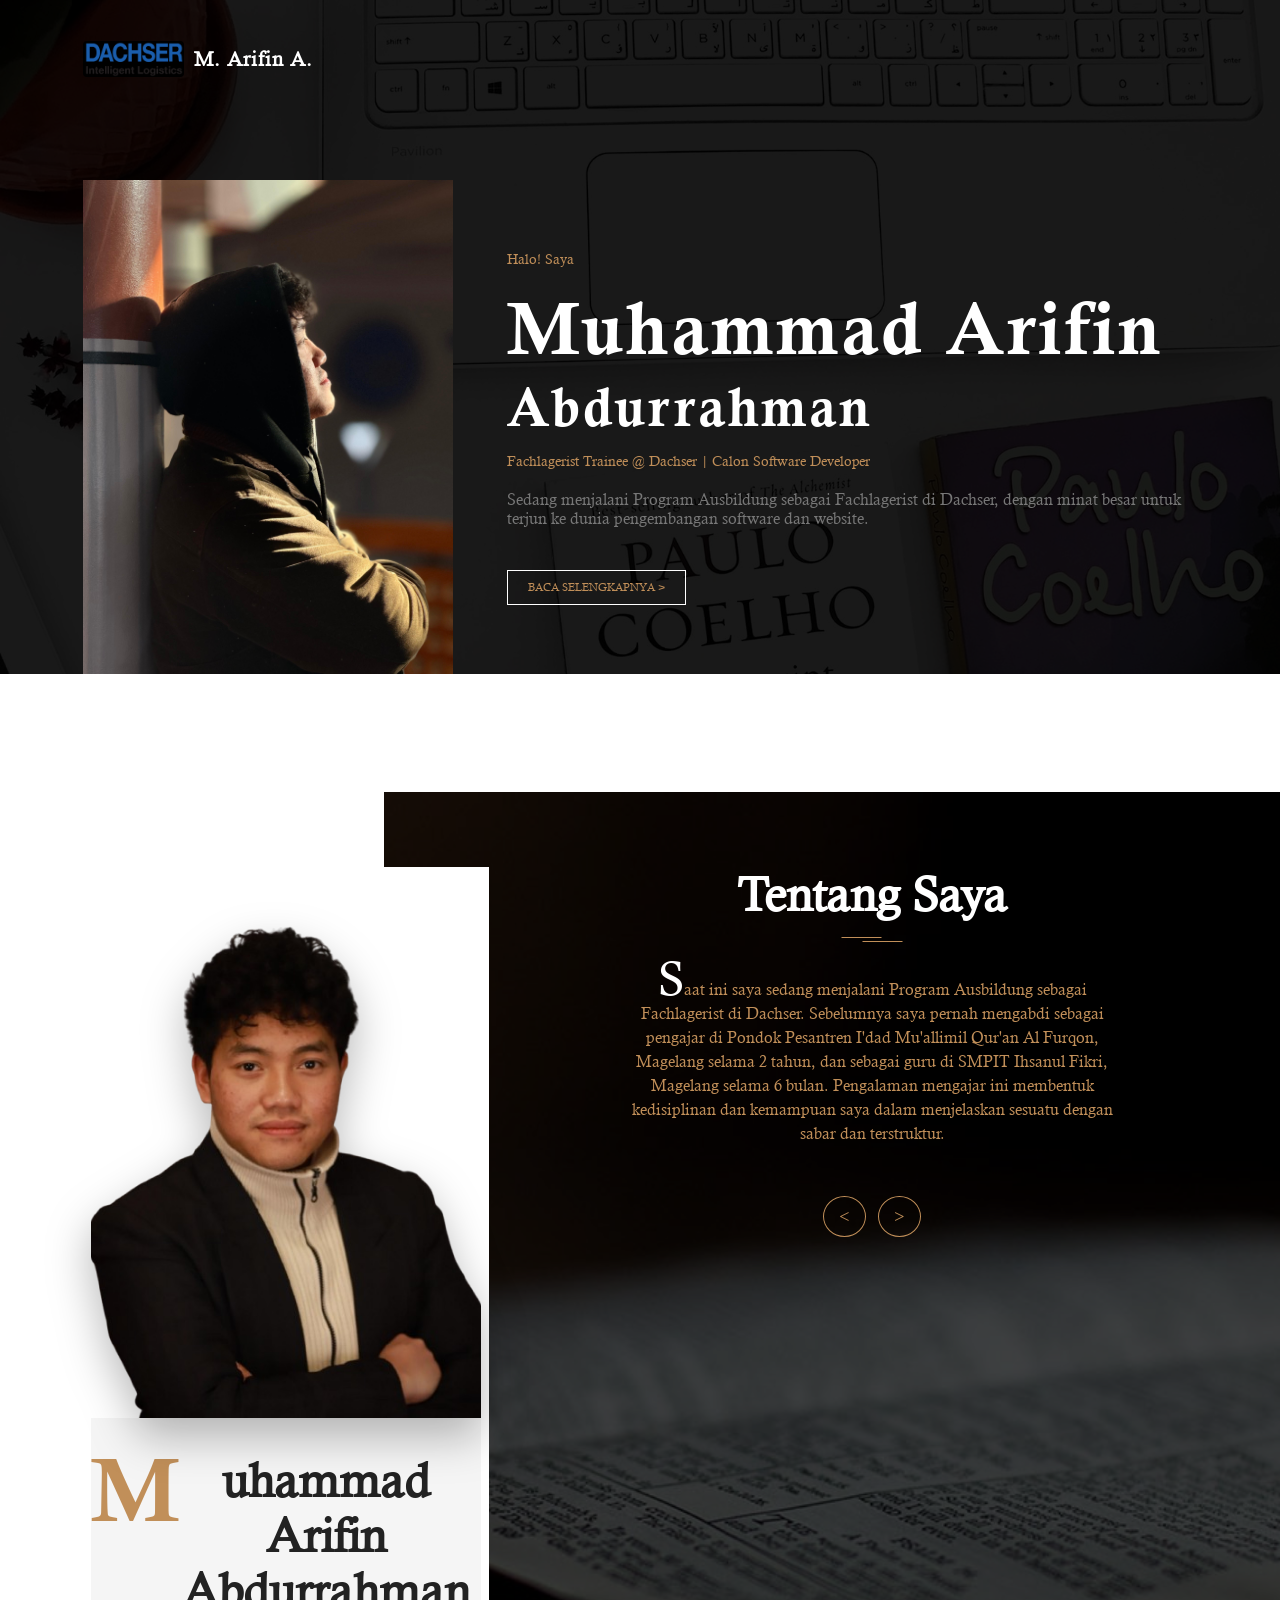
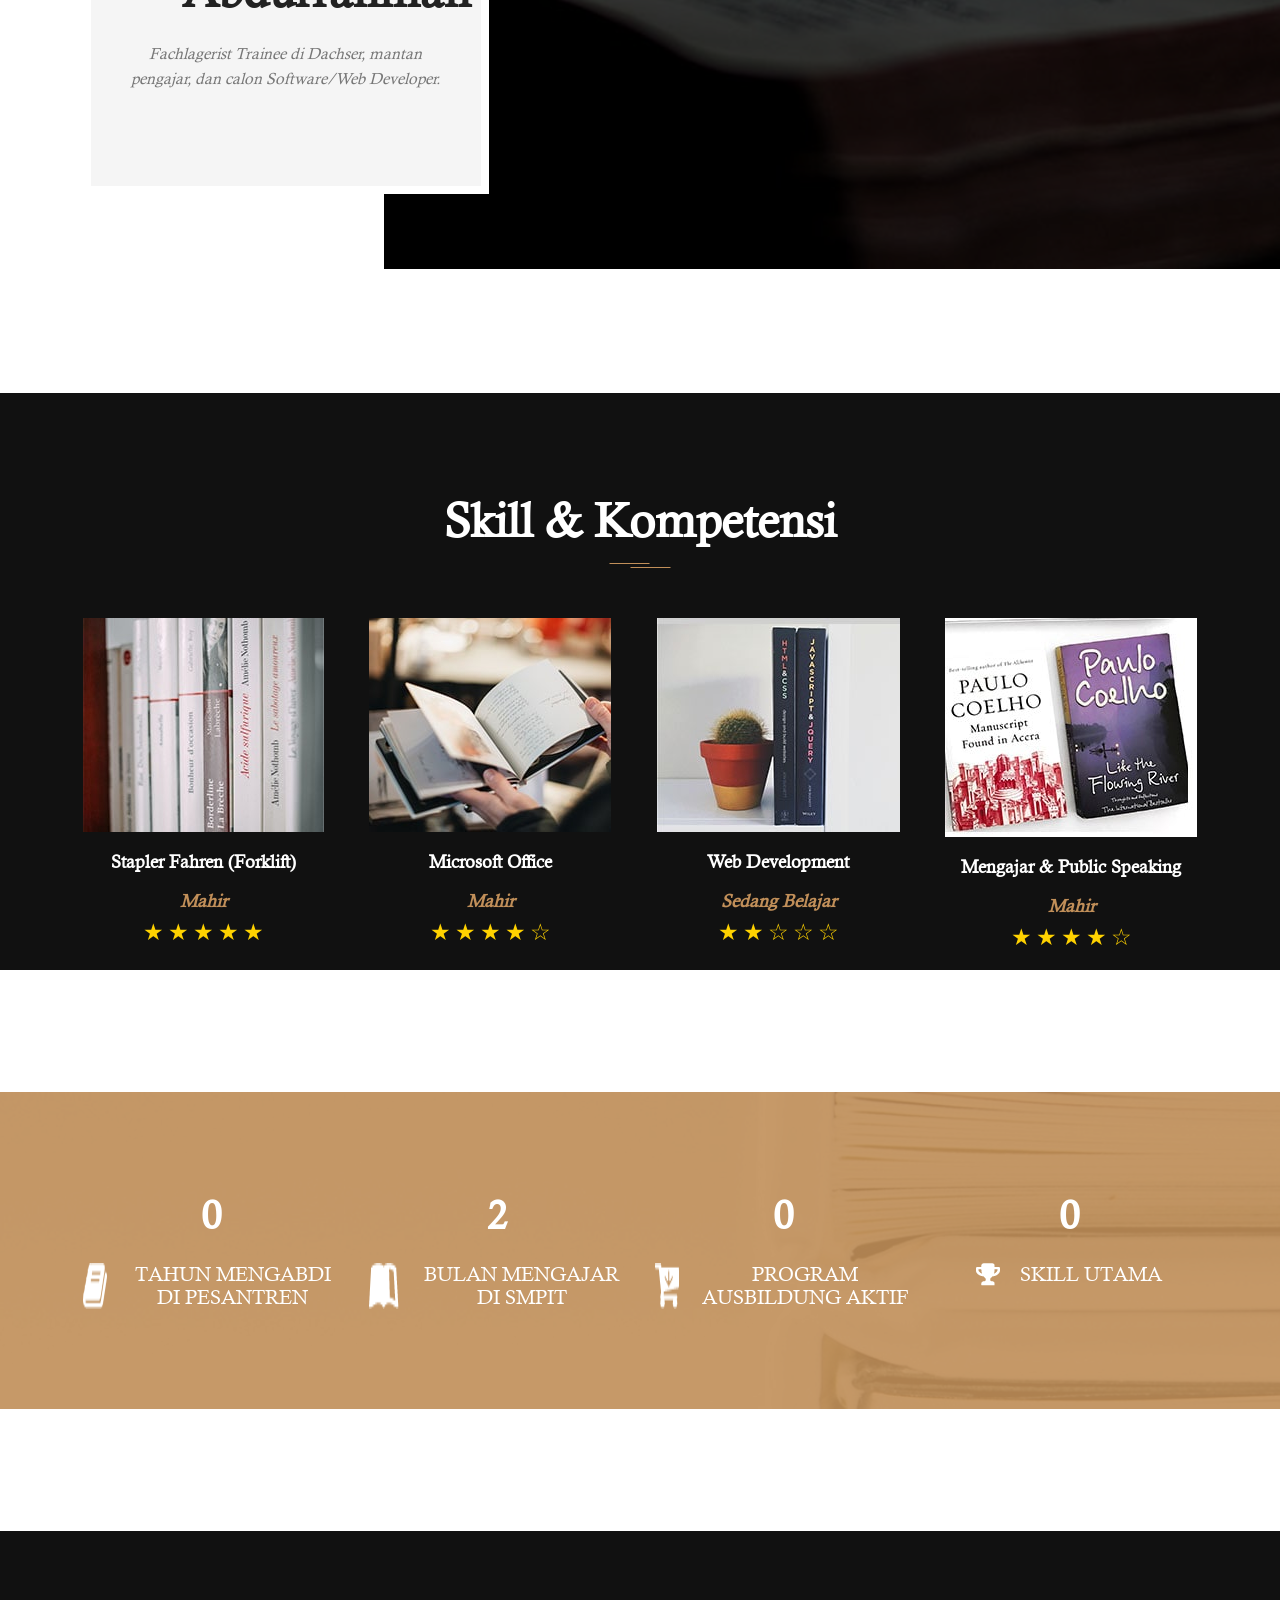
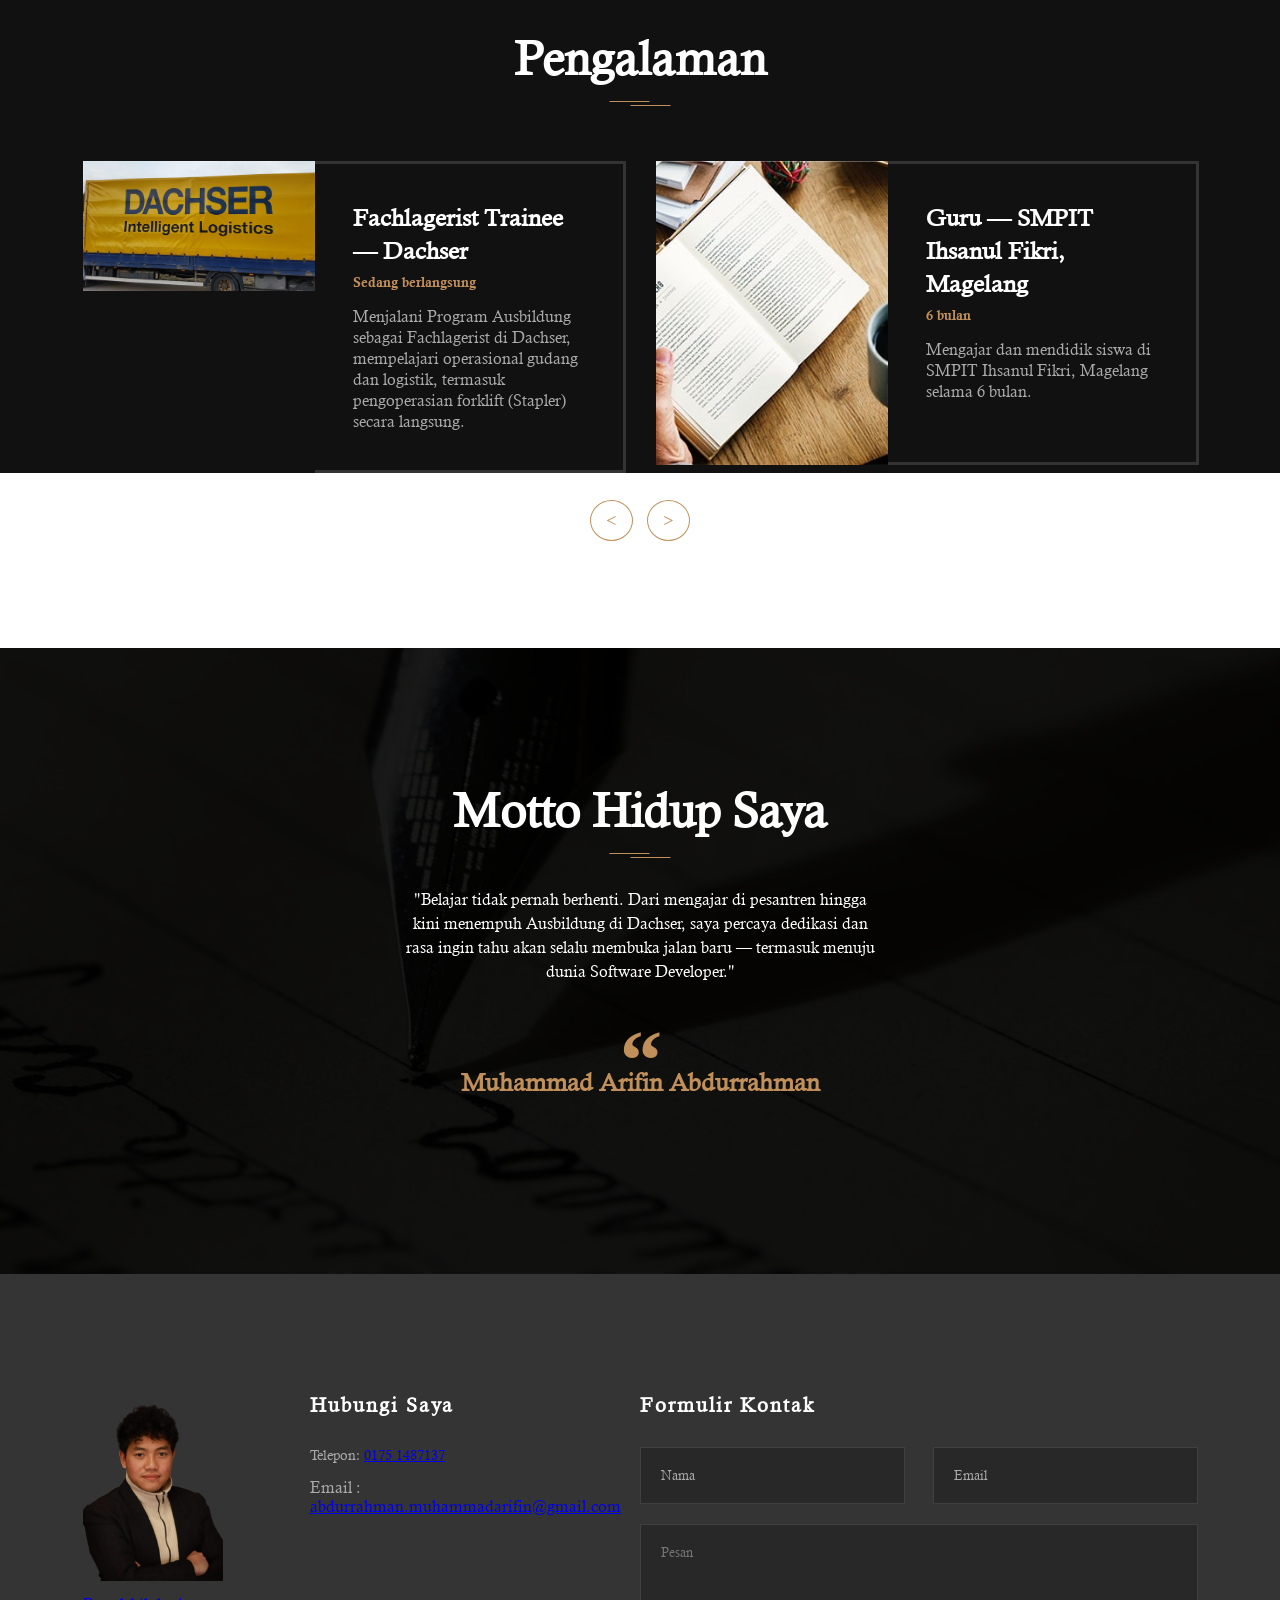
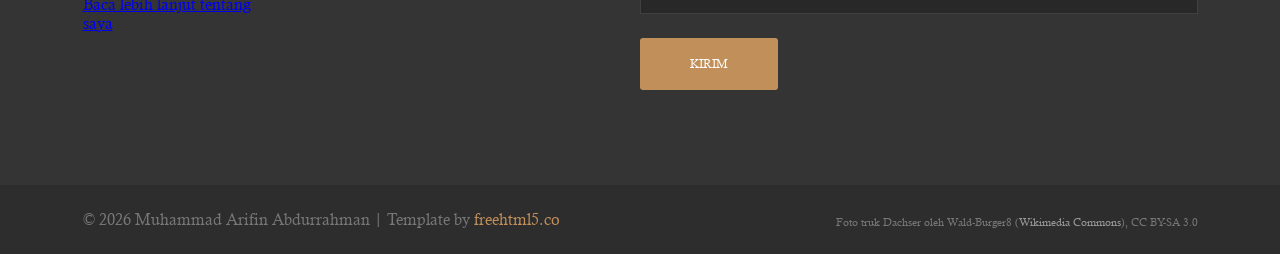
==== v1/index.html @ 7333c0da "Ganti tampilan utama ke desain baru (warm & playful), simpan versi lama di /v1/" ====
<!doctype html>
<!--
	Author by FreeHTML5.co
	Twitter: https://twitter.com/fh5co
	Facebook: https://fb.com/fh5co
	URL: https://freehtml5.co
-->
<html lang="en">
<head>
	<!-- Required meta tags -->
	<meta charset="utf-8">
	<meta name="viewport" content="width=device-width, initial-scale=1, shrink-to-fit=no">
	<link rel="stylesheet" href="css/style.css">
	<link rel="stylesheet" href="css/slick.css">
	<title>Muhammad Arifin Abdurrahman-CV</title>
</head>
<body>

	<!-- Navigation -->
	<nav class="site-navigation">
		<div class="site-navigation-inner site-container">
			<div style="display:flex; align-items:center; gap:10px;">
				<img src="./images/Dachser-logo.jpeg" alt="Dachser" style="height:36px; width:auto; border-radius:4px;">
				<span style="color:#fff; font-weight:bold; font-size:20px; letter-spacing:1px;">M. Arifin A.</span>
			</div>
			<div class="main-navigation">
				<ul class="main-navigation__ul">
					<li><a href="#beranda">Beranda</a></li>
					<li><a href="#tentang">Tentang</a></li>
					<li><a href="#skill">Skill</a></li>
					<li><a href="#pengalaman">Pengalaman</a></li>
					<li><a href="#kontak">Kontak</a></li>
				</ul>
			</div>
	</nav>
	<!-- Navigation end -->

	<!-- Top banner -->
	<section class="fh5co-top-banner" id="beranda">
		<div class="top-banner__inner site-container">
			<div class="top-banner__image">
				<img src="./images/profile.jpg" alt="foto Muhammad Arifin Abdurrahman">
			</div>
			<div class="top-banner__text">
				<div class="top-banner__text-up">
					<span class="brand-span">Halo! Saya</span>
					<h2 class="top-banner__h2">Muhammad Arifin</h2>
				</div>
				<div class="top-banner__text-down">
					<h2 class="top-banner__h2 hero-name-down">Abdurrahman</h2>
					<span class="brand-span">Fachlagerist Trainee @ Dachser | Calon Software Developer</span>
				</div>
				<p>Sedang menjalani Program Ausbildung sebagai Fachlagerist di Dachser, dengan minat besar untuk terjun ke dunia pengembangan software dan website.</p>
				<a href="#tentang" class="brand-button">Baca selengkapnya > </a>
			</div>
		</div>
	</section>
	<!-- Top banner end -->

	<!-- About me -->
	<section class="fh5co-about-me" id="tentang">
		<div class="about-me-inner site-container">
			<article class="portfolio-wrapper reveal reveal-left">
				<div class="portfolio__img">
					<img src="./images/profile-formal-cutout.png" class="about-me__profile profile-blend" alt="foto profil">
				</div>
				<div class="portfolio__bottom">
					<div class="portfolio__name"><span>M</span><h2 class="universal-h2">uhammad Arifin Abdurrahman</h2></div>
					<p>Fachlagerist Trainee di Dachser, mantan pengajar, dan calon Software/Web Developer.</p>
				</div>
			</article>
			<div class="about-me__text reveal reveal-right">
				<div class="about-me-slider">
					<div class="about-me-single-slide">
						<h2 class="universal-h2 universal-h2-bckg">Tentang Saya</h2>
						<p><span>S</span>aat ini saya sedang menjalani Program Ausbildung sebagai Fachlagerist di Dachser. Sebelumnya saya pernah mengabdi sebagai pengajar di Pondok Pesantren I'dad Mu'allimil Qur'an Al Furqon, Magelang selama 2 tahun, dan sebagai guru di SMPIT Ihsanul Fikri, Magelang selama 6 bulan. Pengalaman mengajar ini membentuk kedisiplinan dan kemampuan saya dalam menjelaskan sesuatu dengan sabar dan terstruktur.</p>
					</div>
					<div class="about-me-single-slide">
						<h2 class="universal-h2 universal-h2-bckg">Tujuan Saya</h2>
						<p><span>S</span>elain menjalani Ausbildung, saya memiliki ketertarikan besar pada dunia Software Developer dan Web Developer, meskipun saya tidak punya latar belakang pendidikan coding sama sekali. Semuanya saya pelajari secara otodidak dengan bantuan AI, dan website CV ini sendiri adalah salah satu hasil belajar saya sejauh ini.</p>
					</div>
					<div class="about-me-single-slide">
						<h2 class="universal-h2 universal-h2-bckg">Waktu Luang</h2>
						<p><span>D</span>i luar kerja dan belajar, saya suka main game bergenre story mode seperti Ghost of Yotei, James Bond, dan Black Myth Wukong. Untuk olahraga, jogging adalah pilihan favorit saya buat jaga badan tetap fit.</p>
					</div>
				</div>
			</div>
		</div>
		<div class="about-me-bckg"></div>
	</section>
	<!-- About me end -->

	<!-- Skill -->
	<section class="fh5co-books" id="skill">
		<div class="site-container">
			<h2 class="universal-h2 universal-h2-bckg reveal">Skill & Kompetensi</h2>
			<div class="books reveal-stagger">
				<div class="single-book reveal-item">
					<a href="#" class="single-book__img">
						<img src="./images/books-1.jpg" alt="skill mengoperasikan forklift">
					</a>
					<h4 class="single-book__title">Stapler Fahren (Forklift)</h4>
					<span class="single-book__price">Mahir</span>
					<!-- star rating -->
					<div class="rating">
						<span>&#9733;</span>
						<span>&#9733;</span>
						<span>&#9733;</span>
						<span>&#9733;</span>
						<span>&#9733;</span>
					</div>
					<!-- star rating end -->
				</div>
				<div class="single-book reveal-item">
					<a href="#" class="single-book__img">
						<img src="./images/books-3.jpg" alt="skill microsoft office">
					</a>
					<h4 class="single-book__title">Microsoft Office</h4>
					<span class="single-book__price">Mahir</span>
					<!-- star rating -->
					<div class="rating">
						<span>&#9734;</span>
						<span>&#9733;</span>
						<span>&#9733;</span>
						<span>&#9733;</span>
						<span>&#9733;</span>
					</div>
					<!-- star rating end -->
				</div>
				<div class="single-book reveal-item">
					<a href="#" class="single-book__img">
						<img src="./images/books-2.jpg" alt="skill web development">
					</a>
					<h4 class="single-book__title">Web Development</h4>
					<span class="single-book__price">Sedang Belajar</span>
					<!-- star rating -->
					<div class="rating">
						<span>&#9734;</span>
						<span>&#9734;</span>
						<span>&#9734;</span>
						<span>&#9733;</span>
						<span>&#9733;</span>
					</div>
					<!-- star rating end -->
				</div>
				<div class="single-book reveal-item">
					<a href="#" class="single-book__img">
						<img src="./images/books-4.jpg" alt="skill mengajar">
					</a>
					<h4 class="single-book__title">Mengajar & Public Speaking</h4>
					<span class="single-book__price">Mahir</span>
					<!-- star rating -->
					<div class="rating">
						<span>&#9734;</span>
						<span>&#9733;</span>
						<span>&#9733;</span>
						<span>&#9733;</span>
						<span>&#9733;</span>
					</div>
					<!-- star rating end -->
				</div>
			</div>
		</div>
	</section>
	<!-- Skill end -->

	<!-- Counter -->
	<div class="fh5co-counter counters">
		<div class="counter-inner site-container reveal-stagger">
			<div class="single-count reveal-item">
				<span class="count" data-count="2">0</span>
				<div class="single-count__text">
					<img src="./images/counter-1.png" alt="counter icon">
					<p>Tahun Mengabdi di Pesantren</p>
				</div>
			</div>
			<div class="single-count reveal-item">
				<span class="count" data-count="6">0</span>
				<div class="single-count__text">
					<img src="./images/counter-2.png" alt="counter icon">
					<p>Bulan Mengajar di SMPIT</p>
				</div>
			</div>
			<div class="single-count reveal-item">
				<span class="count" data-count="1">0</span>
				<div class="single-count__text">
					<img src="./images/counter-3.png" alt="counter icon">
					<p>Program Ausbildung Aktif</p>
				</div>
			</div>
			<div class="single-count reveal-item">
				<span class="count" data-count="2">0</span>
				<div class="single-count__text">
					<img src="./images/counter-4.png" alt="counter icon">
					<p>Skill Utama</p>
				</div>
			</div>
		</div>
	</div>
	<!-- Counter -->

	<!-- Pengalaman -->
	<section class="fh5co-blog" id="pengalaman">
		<div class="site-container">
			<h2 class="universal-h2 universal-h2-bckg reveal">Pengalaman</h2>
			<div class="blog-slider blog-inner reveal-stagger">
				<div class="single-blog reveal-item">
					<div class="single-blog__img">
						<img src="./images/dachser-lkw-web.jpg" alt="Truk Dachser">
					</div>
					<div class="single-blog__text">
						<h4>Fachlagerist Trainee — Dachser</h4>
						<span>Sedang berlangsung</span>
						<p>Menjalani Program Ausbildung sebagai Fachlagerist di Dachser, mempelajari operasional gudang dan logistik, termasuk pengoperasian forklift (Stapler) secara langsung.</p>
					</div>
				</div>
				<div class="single-blog reveal-item">
					<div class="single-blog__img">
						<img src="./images/blog1.jpg" alt="SMPIT Ihsanul Fikri">
					</div>
					<div class="single-blog__text">
						<h4>Guru — SMPIT Ihsanul Fikri, Magelang</h4>
						<span>6 bulan</span>
						<p>Mengajar dan mendidik siswa di SMPIT Ihsanul Fikri, Magelang selama 6 bulan.</p>
					</div>
				</div>
				<div class="single-blog reveal-item">
					<div class="single-blog__img">
						<img src="./images/blog2.jpg" alt="Pondok Pesantren Al Furqon">
					</div>
					<div class="single-blog__text">
						<h4>Pengajar — Pesantren Al Furqon, Magelang</h4>
						<span>2 tahun</span>
						<p>Mengabdi sebagai pengajar di Pondok Pesantren I'dad Mu'allimil Qur'an Al Furqon, Magelang selama 2 tahun.</p>
					</div>
				</div>
			</div>
		</div>
	</section>
	<!-- Pengalaman end -->

	<!-- Motto -->
	<section class="fh5co-quotes">
		<div class="site-container">
			<div class="about-me-slider reveal">
				<div>
					<h2 class="universal-h2 universal-h2-bckg">Motto Hidup Saya</h2>
					<p>"Belajar tidak pernah berhenti. Dari mengajar di pesantren hingga kini menempuh Ausbildung di Dachser, saya percaya dedikasi dan rasa ingin tahu akan selalu membuka jalan baru — termasuk menuju dunia Software Developer."</p>
					<img src="./images/quotes.svg" alt="quotes svg">
					<h4>Muhammad Arifin Abdurrahman</h4>
				</div>
			</div>
		</div>
	</section>
	<!-- Motto end -->

	<!-- Footer -->
	<footer class="site-footer" id="kontak">
		<div class="site-container">
			<div class="footer-inner">
				<div class="footer-info reveal reveal-left">
					<div class="footer-info__left">
						<img src="./images/profile-formal-cutout.png" alt="foto profil" style="width:140px; height:auto; object-fit:contain;">
						<p><a href="#tentang">Baca lebih lanjut tentang saya</a></p>
					</div>
					<div class="footer-info__right">
						<h5>Hubungi Saya</h5>
						<p class="footer-phone">Telepon: <a href="tel:01751487137">0175 1487137</a></p>
						<p>Email : <a href="mailto:abdurrahman.muhammadarifin@gmail.com">abdurrahman.muhammadarifin@gmail.com</a></p>
					</div>
				</div>
				<div class="footer-contact-form reveal reveal-right">
					<h5>Formulir Kontak</h5>
					<form class="contact-form" action="mailto:abdurrahman.muhammadarifin@gmail.com" method="post" enctype="text/plain">
						<div class="contact-form__input">
							<input type="text" name="name" placeholder="Nama">
							<input type="email" name="email" placeholder="Email">
						</div>
						<textarea name="message" placeholder="Pesan"></textarea>
						<input type="submit" name="submit" value="Kirim" class="submit-button">
					</form>
				</div>
			</div>
		</div>
		<div class="footer-bottom">
			<div class="site-container footer-bottom-inner">
				<p>© 2026 Muhammad Arifin Abdurrahman | Template by <a href="https://freehtml5.co/" target="_blank">freehtml5.co</a></p>
					<p style="font-size:11px; color:#777; margin-top:6px;">Foto truk Dachser oleh Wald-Burger8 (<a href="https://commons.wikimedia.org/wiki/File:Gelb-Blau.jpg" target="_blank" style="color:#999;">Wikimedia Commons</a>), CC BY-SA 3.0</p>
			</div>
		</div>
	</footer>
	<!-- Footer end -->

	<!-- Scripts -->
	<script src="js/jquery.min.js"></script>
	<script src="js/slick.min.js"></script>
	<script src="js/main.js"></script>

</body>
</html>
---- v1/css/style.css ----
/*
 * Author by FreeHTML5.co
 * Twitter: https://twitter.com/fh5co
 * Facebook: https://fb.com/fh5co
 * URL: https://freehtml5.co
 */
html {
  overflow-anchor: none; }

img {
  max-width: 100%;
  height: auto; }

/* Scroll reveal */
.reveal {
  opacity: 0;
  transform: translateY(50px);
  transition: opacity 0.9s cubic-bezier(0.22, 1, 0.36, 1), transform 0.9s cubic-bezier(0.22, 1, 0.36, 1); }
.reveal.reveal-left {
  transform: translateX(-60px); }
.reveal.reveal-right {
  transform: translateX(60px); }
.reveal.is-visible {
  opacity: 1;
  transform: none; }
.reveal-stagger.is-visible .reveal-item {
  opacity: 1;
  transform: none; }
.reveal-stagger .reveal-item {
  opacity: 0;
  transform: translateY(40px);
  transition: opacity 0.7s ease, transform 0.7s ease; }
.reveal-stagger.is-visible .reveal-item:nth-child(1) { transition-delay: 0.05s; }
.reveal-stagger.is-visible .reveal-item:nth-child(2) { transition-delay: 0.15s; }
.reveal-stagger.is-visible .reveal-item:nth-child(3) { transition-delay: 0.25s; }
.reveal-stagger.is-visible .reveal-item:nth-child(4) { transition-delay: 0.35s; }

/* Fonts */
@font-face {
  font-family: 'Calisto-MT';
  src: url(../fonts/Calisto-MT.ttf); }

@font-face {
  font-family: 'Calisto-MT-Italic';
  src: url(../fonts/Calisto-MT-Italic.ttf); }

@font-face {
  font-family: 'Calisto-MT-Bold';
  src: url(../fonts/Calisto-MT-Bold.ttf); }

/* Colors */
/* Universal style */
* {
  margin: 0;
  padding: 0;
  font-family: "Calisto-MT"; }

.site-container {
  width: 1115px;
  margin: 0 auto; }
  @media (max-width: 1250px) {
    .site-container {
      width: 90%; } }

.universal-h2 {
  font-size: 48px;
  text-align: center;
  color: #222; }
  @media (max-width: 1250px) {
    .universal-h2 {
      font-size: 38px; } }
  @media (max-width: 668px) {
    .universal-h2 {
      font-size: 30px; } }

.universal-h2-bckg {
  background-image: url("../images/double-line.svg");
  background-repeat: no-repeat;
  background-position: center bottom; }

/* Universal style end */
/* Includes */
.site-navigation {
  position: absolute;
  top: 4.6%;
  width: 100%;
  z-index: 2; }

.site-navigation-inner {
  display: flex;
  align-items: center;
  justify-content: space-between; }
  
  .site-navigation-inner img {
  max-height: 40px;
  width: auto;
}

.main-navigation {
  color: #fff;
  display: none;
  position: fixed;
  height: 100%;
  width: 100%;
  top: 0px;
  left: 0px;
  background: #000;
  opacity: 0.9; }
  .main-navigation .main-navigation__ul {
    position: absolute;
    top: 50%;
    left: 50%;
    transform: translate(-50%, -50%);
    padding: 3%;
    border: 2px solid #fff;
    border-radius: 7px;
    background-color: #c18f59; }
    .main-navigation .main-navigation__ul li {
      margin-bottom: 20px;
      list-style: none; }
    .main-navigation .main-navigation__ul a {
      color: #fff;
      font-size: 20px;
      font-weight: 600;
      text-decoration: none;
      text-transform: uppercase;
      transition: 0.3s ease; }
      .main-navigation .main-navigation__ul a:hover {
        color: #777; }
  @media (max-width: 1150px) {
    .main-navigation {
      opacity: 0.94; } }

/* Navigation burger */
.burger-container {
  cursor: pointer;
  z-index: 3; }

.bar1, .bar2, .bar3 {
  width: 30px;
  height: 3px;
  background-color: #c18f59;
  margin: 6px 0;
  transition: 0.4s; }

.change .bar1 {
  transform: rotate(-45deg) translate(-6px, 6px);
  background-color: #c18f59; }

.change .bar2 {
  opacity: 0;
  background-color: #c18f59; }

.change .bar3 {
  transform: rotate(45deg) translate(-6px, -7px);
  background-color: #c18f59; }

.stop-scroll {
  overflow: hidden; }

/* Navigation burger end */
.fh5co-top-banner {
  position: relative;
  display: flex;
  align-items: flex-end;
  background-image: url("../images/top-banner-bckg.jpg");
  background-position: center;
  background-size: cover; }
  .fh5co-top-banner::after {
    content: '';
    position: absolute;
    top: 0;
    left: 0;
    width: 100%;
    height: 100%;
    background-color: #000;
    opacity: 0.9; }
  .fh5co-top-banner .site-container {
    position: relative;
    z-index: 1; }
  @media (max-width: 1600px) {
    .fh5co-top-banner {
      padding-top: 180px; } }
  @media (max-width: 1250px) {
    .fh5co-top-banner {
      padding-top: 130px; } }
  @media (max-width: 520px) {
    .fh5co-top-banner {
      padding-top: 105px; } }
  @media (min-width: 1600px) {
    .fh5co-top-banner {
      min-height: 100vh; } }

.top-banner__inner {
  display: flex;
  align-items: center; }
  .top-banner__inner .top-banner__text {
    margin-left: 54px; }
    @media (max-width: 1250px) {
      .top-banner__inner .top-banner__text {
        width: 35%; } }
    @media (max-width: 768px) {
      .top-banner__inner .top-banner__text {
        width: 50%;
        margin-left: 20px; } }
    @media (max-width: 520px) {
      .top-banner__inner .top-banner__text {
        width: 65%;
        margin-bottom: 20px;
        margin-left: 0; } }
    .top-banner__inner .top-banner__text p {
      margin-bottom: 42px;
      color: #777; }
      @media (max-width: 768px) {
        .top-banner__inner .top-banner__text p {
          margin-bottom: 25px;
          font-size: 14px; } }
  .top-banner__inner .top-banner__h2 {
    font-size: 74px;
    letter-spacing: 3px;
    color: #fff;
    font-family: "Calisto-MT-Bold"; }
    @media (max-width: 1250px) {
      .top-banner__inner .top-banner__h2 {
        font-size: 50px; } }
    @media (max-width: 768px) {
      .top-banner__inner .top-banner__h2 {
        font-size: 35px; } }
  .top-banner__inner .top-banner__text-up .top-banner__h2 {
    margin-top: 15px; }
    @media (max-width: 768px) {
      .top-banner__inner .top-banner__text-up .top-banner__h2 {
        margin-top: 0; } }
  .top-banner__inner .top-banner__text-down {
    margin-bottom: 20px;
    padding-left: 0; }
    .top-banner__inner .top-banner__text-down .hero-name-down {
      font-size: 54px; }
      @media (max-width: 1250px) {
        .top-banner__inner .top-banner__text-down .hero-name-down {
          font-size: 40px; } }
      @media (max-width: 768px) {
        .top-banner__inner .top-banner__text-down .hero-name-down {
          font-size: 30px; } }
      @media (max-width: 520px) {
        .top-banner__inner .top-banner__text-down .hero-name-down {
          font-size: 26px; } }
    .top-banner__inner .top-banner__text-down .top-banner__h2 {
      margin-bottom: 10px; }
      @media (max-width: 768px) {
        .top-banner__inner .top-banner__text-down .top-banner__h2 {
          margin-bottom: 0; } }
  .top-banner__inner .top-banner__image {
    font-size: 0;
    width: 50%; }
    .top-banner__inner .top-banner__image img {
      width: 100%;
      height: auto; }
    @media (max-width: 1250px) {
      .top-banner__inner .top-banner__image {
        width: 50%; }
        .top-banner__inner .top-banner__image img {
          width: 100%; } }
    @media (max-width: 520px) {
      .top-banner__inner .top-banner__image {
        width: 65%;
        margin-bottom: 20px; } }
  @media (max-width: 520px) {
    .top-banner__inner {
      flex-direction: column; } }

.brand-span {
  font-size: 14px;
  color: #c18f59; }

.brand-button {
  display: inline-block;
  padding: 10px 20px;
  font-size: 11px;
  text-transform: uppercase;
  text-decoration: none;
  color: #c18f59;
  border: 1px solid #fff;
  transition: 0.3s ease; }
  .brand-button:hover, .brand-button:focus {
    color: #777; }

.fh5co-about-me {
  position: relative;
  margin: 193px 0 199px; }
  @media (max-width: 1250px) {
    .fh5co-about-me {
      margin: 150px 0; } }
  @media (max-width: 992px) {
    .fh5co-about-me {
      margin: 125px 0; } }

.about-me-bckg {
  position: absolute;
  background-image: url("../images/about-me-bckg.jpg");
  background-position: center;
  background-size: cover;
  height: 500px;
  top: -75px;
  right: 0;
  height: calc(100% + 150px);
  width: 70%;
  z-index: -1; }
  .about-me-bckg:after {
    content: '';
    position: absolute;
    top: 0;
    left: 0;
    width: 100%;
    height: 100%;
    background-color: #000;
    opacity: 0.7; }
  @media (max-width: 992px) {
    .about-me-bckg {
      width: 100%;
      padding-bottom: 15px; } }

.about-me-inner {
  display: flex;
  justify-content: space-between; }
  @media (max-width: 992px) {
    .about-me-inner {
      flex-direction: column;
      align-items: center; } }

.about-me-slider {
  position: relative; }
  .about-me-slider .slick-arrow {
    position: absolute;
    bottom: -18%; }
  .about-me-slider .slick-prev {
    left: 40%; }
    @media (max-width: 520px) {
      .about-me-slider .slick-prev {
        left: 34%; } }
  .about-me-slider .slick-next {
    right: 40%; }
    @media (max-width: 520px) {
      .about-me-slider .slick-next {
        right: 34%; } }

.span-arrow {
  padding: 10px 15px;
  cursor: pointer;
  color: #c18f59;
  border: 1px solid #c18f59;
  border-radius: 50%;
  transition: 0.3s ease; }
  .span-arrow:hover {
    color: #fff;
    border-color: #fff; }

.portfolio-wrapper {
  width: 390px;
  padding: 8px;
  text-align: center;
  background-color: #fff; }
  .portfolio-wrapper .portfolio__img {
    font-size: 0; }
    .portfolio-wrapper .portfolio__img img {
      width: 100%; }
    .portfolio-wrapper .portfolio__img img.profile-blend {
      filter: drop-shadow(0 18px 22px rgba(0,0,0,0.28));
      padding: 22px 0 0; }
  .portfolio-wrapper .portfolio__bottom {
    padding: 35px 0 95px;
    background-color: #f5f5f5; }
    @media (max-width: 992px) {
      .portfolio-wrapper .portfolio__bottom {
        padding: 25px 0; } }
  .portfolio-wrapper .portfolio__name {
    display: flex;
    justify-content: center;
    align-items: flex-start;
    margin-bottom: 23px; }
    @media (max-width: 992px) {
      .portfolio-wrapper .portfolio__name {
        margin-bottom: 10px; } }
    .portfolio-wrapper .portfolio__name span {
      font-size: 90px;
      line-height: 75px;
      margin-right: -8px;
      color: #c18f59;
      font-family: "Calisto-MT-Bold"; }
      @media (max-width: 992px) {
        .portfolio-wrapper .portfolio__name span {
          font-size: 65px;
          line-height: 62px; } }
  .portfolio-wrapper p {
    padding: 0 10%;
    line-height: 25px;
    font-style: italic;
    color: #777; }
    @media (max-width: 620px) {
      .portfolio-wrapper p {
        font-size: 15px;
        line-height: 20px; } }
  @media (max-width: 992px) {
    .portfolio-wrapper {
      margin-bottom: 20px; } }
  @media (max-width: 620px) {
    .portfolio-wrapper {
      width: 250px; } }

.about-me__text {
  width: 44%;
  margin-right: 80px;
  text-align: center; }
  .about-me__text .universal-h2 {
    color: #fff;
    padding-bottom: 20px;
    margin-bottom: 25px; }
  .about-me__text p {
    margin-bottom: 35px;
    line-height: 24px;
    color: #c18f59; }
    .about-me__text p span {
      font-size: 48px;
      color: #fff; }
    @media (max-width: 620px) {
      .about-me__text p {
        margin-bottom: 20px;
        font-size: 14px;
        line-height: 19px; } }
  .about-me__text h4 {
    margin-bottom: 7px;
    font-size: 25px;
    color: #c18f59; }
  .about-me__text .p-white {
    margin-bottom: 0;
    color: #fff; }
  @media (max-width: 1250px) {
    .about-me__text {
      width: 48%;
      margin-right: 40px; } }
  @media (max-width: 992px) {
    .about-me__text {
      width: 100%;
      margin-right: 0; } }

.slick-slide:focus {
  outline: none; }

.fh5co-books {
  margin-bottom: 122px;
  padding-top: 100px;
  background-color: #111; }
  .fh5co-books .universal-h2 {
    margin-bottom: 50px;
    padding-bottom: 20px;
    color: #fff; }
  .fh5co-books .books-brand-button {
    text-align: center; }
    .fh5co-books .books-brand-button .brand-button {
      font-size: 16px;
      text-transform: none;
      border-color: #c18f59; }
      .fh5co-books .books-brand-button .brand-button:hover {
        border-color: #777; }
  @media (max-width: 1250px) {
    .fh5co-books {
      margin-bottom: 60px; } }

.books {
  display: flex;
  justify-content: space-between;
  flex-wrap: wrap;
  margin-bottom: 70px; }
  @media (max-width: 559px) {
    .books {
      justify-content: space-around; } }

.single-book {
  margin-bottom: 20px;
  text-align: center; }
  .single-book .single-book__img {
    position: relative;
    display: block;
    font-size: 0; }
    .single-book .single-book__img .single-book_download {
      opacity: 0;
      visibility: hidden;
      position: absolute;
      top: 0;
      left: 0;
      width: 100%;
      height: 100%;
      background-color: #000;
      transition: 0.3s ease; }
      .single-book .single-book__img .single-book_download img {
        position: absolute;
        left: 50%;
        top: 50%;
        transform: translate(-50%, -50%);
        z-index: 1; }
    .single-book .single-book__img:hover .single-book_download {
      visibility: visible;
      opacity: 0.7; }
  .single-book .single-book__title {
    margin: 19px 0 18px;
    font-size: 18px;
    color: #fff; }
  .single-book .single-book__price {
    font-size: 18px;
    font-weight: 600;
    font-style: italic;
    color: #c18f59; }
  @media (max-width: 1250px) {
    .single-book {
      margin-right: 10px; }
      .single-book:last-child {
        margin-right: 0; } }

.rating {
  margin-top: 8px;
  unicode-bidi: bidi-override;
  direction: rtl; }
  .rating span {
    font-size: 23px;
    color: #ffd200;
    cursor: pointer; }
  .rating > span:hover:before, .rating > span:hover ~ span:before {
    content: "\2605";
    position: absolute; }

.fh5co-counter {
  position: relative;
  margin-bottom: 122px;
  padding: 100px 0;
  background-image: url("../images/book-bckg.jpg");
  background-size: cover;
  background-position: center; }
  .fh5co-counter::after {
    content: '';
    position: absolute;
    top: 0;
    left: 0;
    width: 100%;
    height: 100%;
    background-color: #c18f59;
    opacity: 0.9; }
  .fh5co-counter .site-container {
    position: relative;
    z-index: 1; }
  @media (max-width: 850px) {
    .fh5co-counter {
      padding: 50px 0 20px;
      margin-bottom: 50px; } }

.counter-inner {
  display: flex;
  justify-content: space-between;
  flex-wrap: wrap; }

.single-count {
  width: 23%;
  text-align: center;
  color: #fff; }
  .single-count span {
    display: block;
    margin-bottom: 25px;
    font-size: 40px;
    font-weight: 900; }
  .single-count p {
    font-size: 20px;
    text-transform: uppercase; }
  @media (max-width: 850px) {
    .single-count {
      width: 48%;
      margin-bottom: 30px; }
      .single-count .count {
        font-size: 35px;
        margin-bottom: 15px; } }
  @media (max-width: 500px) {
    .single-count {
      width: 100%;
      padding-bottom: 10px;
      border-bottom: 1px solid #fff; } }

.single-count__text {
  display: flex;
  justify-content: center; }
  .single-count__text img {
    margin-right: 20px; }

.fh5co-blog {
  margin-bottom: 175px;
  padding-top: 100px;
  background-color: #111; }
  .fh5co-blog .universal-h2 {
    margin-bottom: 55px;
    padding-bottom: 20px;
    color: #fff; }
  @media (max-width: 620px) {
    .fh5co-blog {
      margin-bottom: 105px; } }

.blog-inner {
  display: flex;
  justify-content: space-between; }

.blog-slider .slick-slide {
  margin: 0 15px; }

.blog-slider .slick-list {
  margin: 0 -15px; }

.single-blog {
  display: flex !important; }
  .single-blog .single-blog__img {
    width: 50%;
    font-size: 0; }
  .single-blog .single-blog__text {
    width: 50%;
    padding: 7%;
    border: 3px solid #333;
    border-left: 0; }
    .single-blog .single-blog__text h4 {
      margin-bottom: 5px;
      font-size: 24px;
      line-height: 33px;
      color: #fff; }
    .single-blog .single-blog__text span {
      display: block;
      margin-bottom: 15px;
      font-size: 14px;
      color: #c18f59;
      font-family: "Calisto-MT-Bold"; }
    .single-blog .single-blog__text p {
      color: #aaa;
      line-height: 21px; }
    @media (max-width: 992px) {
      .single-blog .single-blog__text {
        padding: 5%; }
        .single-blog .single-blog__text h4 {
          margin-bottom: 3px;
          font-size: 20px;
          line-height: 24px; }
        .single-blog .single-blog__text p {
          font-size: 14px;
          line-height: 19px; } }
    @media (max-width: 420px) {
      .single-blog .single-blog__text {
        padding: 3%; }
        .single-blog .single-blog__text h4 {
          font-size: 16px; }
        .single-blog .single-blog__text span {
          margin-bottom: 7px;
          font-size: 12px; }
        .single-blog .single-blog__text p {
          font-size: 13px;
          line-height: 16px; } }
  @media (max-width: 1250px) {
    .single-blog .single-blog__img img {
      width: 100%;
      height: 100%; } }

.blog-slider {
  position: relative; }
  .blog-slider .slick-arrow {
    position: absolute;
    bottom: -22%; }
  .blog-slider .slick-prev {
    left: 45.5%; }
    @media (max-width: 1250px) {
      .blog-slider .slick-prev {
        left: 40%; } }
    @media (max-width: 520px) {
      .blog-slider .slick-prev {
        left: 35%; } }
  .blog-slider .slick-next {
    right: 45.5%; }
    @media (max-width: 1250px) {
      .blog-slider .slick-next {
        right: 40%; } }
    @media (max-width: 520px) {
      .blog-slider .slick-next {
        right: 35%; } }
  .blog-slider .span-arrow:hover {
    color: #777;
    border-color: #777; }

.fh5co-quotes {
  position: relative;
  padding: 135px 0 172px;
  text-align: center;
  background-image: url("../images/quotes-bckg.jpg");
  background-position: center;
  background-size: cover; }
  .fh5co-quotes::after {
    content: '';
    position: absolute;
    top: 0;
    left: 0;
    width: 100%;
    height: 100%;
    background-color: #000;
    opacity: 0.9; }
  .fh5co-quotes .site-container {
    position: relative;
    z-index: 1; }
  .fh5co-quotes .universal-h2 {
    padding-bottom: 20px;
    margin-bottom: 30px;
    color: #fff !important; }
  .fh5co-quotes p {
    width: 43%;
    margin: 0 auto 45px;
    color: #fff;
    line-height: 24px; }
    @media (max-width: 620px) {
      .fh5co-quotes p {
        font-size: 14px;
        line-height: 19px; } }
  .fh5co-quotes img {
    margin: 0 auto 5px; }
  .fh5co-quotes h4 {
    margin-bottom: 5px;
    font-size: 25px;
    color: #c18f59; }
  .fh5co-quotes .slick-arrow {
    bottom: -8%; }
  .fh5co-quotes .slick-prev {
    left: 45.5%; }
    @media (max-width: 1150px) {
      .fh5co-quotes .slick-prev {
        left: 34%; } }
  .fh5co-quotes .slick-next {
    right: 45.5%; }
    @media (max-width: 1150px) {
      .fh5co-quotes .slick-next {
        right: 34%; } }
  @media (max-width: 1150px) {
    .fh5co-quotes {
      padding: 75px 0 95px; }
      .fh5co-quotes p {
        width: 90%; } }

.fh5co-social {
  position: relative;
  padding: 63px 0;
  background-image: url("../images/social-bckg.jpg");
  background-size: cover;
  background-position: center; }
  .fh5co-social::after {
    content: '';
    position: absolute;
    top: 0;
    left: 0;
    width: 100%;
    height: 100%;
    background-color: #c18f59;
    opacity: 0.9; }
  .fh5co-social .site-container {
    position: relative;
    z-index: 1; }
  @media (max-width: 620px) {
    .fh5co-social {
      padding: 40px 0; } }

.social {
  display: flex;
  justify-content: space-between;
  align-items: center; }
  .social h5 {
    font-size: 24px;
    color: #fff; }
  @media (max-width: 620px) {
    .social {
      flex-direction: column; } }

.social-icons a {
  position: relative;
  border: 1px solid white;
  border-radius: 50%;
  padding: 13px 23px;
  margin-right: 10px;
  transition: 0.3s ease; }
  .social-icons a:hover {
    background-color: #777;
    border-color: transparent; }

.social-icons img {
  position: absolute;
  left: 50%;
  top: 50%;
  transform: translate(-50%, -50%); }

@media (max-width: 620px) {
  .social-icons {
    margin: 35px 0; } }

.site-footer {
  padding-top: 120px;
  background-color: #343434; }
  @media (max-width: 1250px) {
    .site-footer {
      padding-top: 60px; } }

.footer-inner {
  display: flex;
  justify-content: space-between;
  padding-bottom: 95px; }
  .footer-inner h5 {
    margin-bottom: 30px;
    font-size: 20px;
    letter-spacing: 2px;
    color: #fff; }
  @media (max-width: 1250px) {
    .footer-inner {
      padding-bottom: 50px;
      flex-direction: column;
      align-items: center; } }

.footer-info {
  width: 50%;
  display: flex; }
  .footer-info .footer-info__left {
    margin-right: 45px; }
    .footer-info .footer-info__left img {
      margin-bottom: 10px; }
    .footer-info .footer-info__left p {
      color: #c18f59; }
    @media (max-width: 620px) {
      .footer-info .footer-info__left {
        margin-right: 0;
        margin-bottom: 20px; } }
  .footer-info .footer-info__right p {
    margin-bottom: 15px;
    color: #aaa; }
  .footer-info .footer-info__right .footer-phone {
    font-size: 14px; }
  .footer-info .footer-info__right .social-icons {
    margin-top: 27px; }
    .footer-info .footer-info__right .social-icons a {
      padding: 9px 19px; }
  @media (max-width: 1250px) {
    .footer-info {
      width: 100%;
      margin-bottom: 20px; } }
  @media (max-width: 620px) {
    .footer-info {
      flex-direction: column;
      align-items: center; } }

.footer-contact-form {
  width: 50%; }
  .footer-contact-form .contact-form__input {
    display: flex;
    justify-content: space-between;
    margin-bottom: 20px; }
    .footer-contact-form .contact-form__input input {
      width: 40%;
      padding: 20px;
      border: 1px solid #404040;
      background-color: #282828;
      color: #c18f59; }
      .footer-contact-form .contact-form__input input::placeholder {
        color: #aaa; }
      @media (max-width: 1250px) {
        .footer-contact-form .contact-form__input input {
          width: 45%; } }
      @media (max-width: 520px) {
        .footer-contact-form .contact-form__input input {
          width: 100%; } }
  .footer-contact-form textarea {
    box-sizing: border-box;
    height: 90px;
    width: 100%;
    margin-bottom: 20px;
    padding: 20px;
    border: 1px solid #404040;
    background-color: #282828;
    resize: none;
    color: #c18f59; }
  .footer-contact-form .submit-button {
    padding: 19px 50px;
    text-transform: uppercase;
    font-size: 12px;
    color: #fff;
    background-color: #c18f59;
    border: none;
    border-radius: 3px;
    cursor: pointer;
    transition: 0.3s ease; }
    .footer-contact-form .submit-button:hover {
      background-color: #777; }
  @media (max-width: 1250px) {
    .footer-contact-form {
      width: 100%; } }

.footer-bottom {
  padding: 25px 0;
  background-color: #2d2d2d; }

.footer-bottom-inner {
  display: flex;
  justify-content: space-between; }
  .footer-bottom-inner p {
    color: #777; }
  .footer-bottom-inner a {
    color: #c18f59;
    text-decoration: none;
    transition: 0.3s ease; }
    .footer-bottom-inner a:hover {
      color: #777; }
  .footer-bottom-inner .footer-bottom__img img {
    margin-right: 25px; }
    .footer-bottom-inner .footer-bottom__img img:last-child {
      margin-right: 0; }
  @media (max-width: 992px) {
    .footer-bottom-inner {
      flex-direction: column;
      align-items: center; }
      .footer-bottom-inner p {
        font-size: 14px;
        margin-bottom: 20px; } }
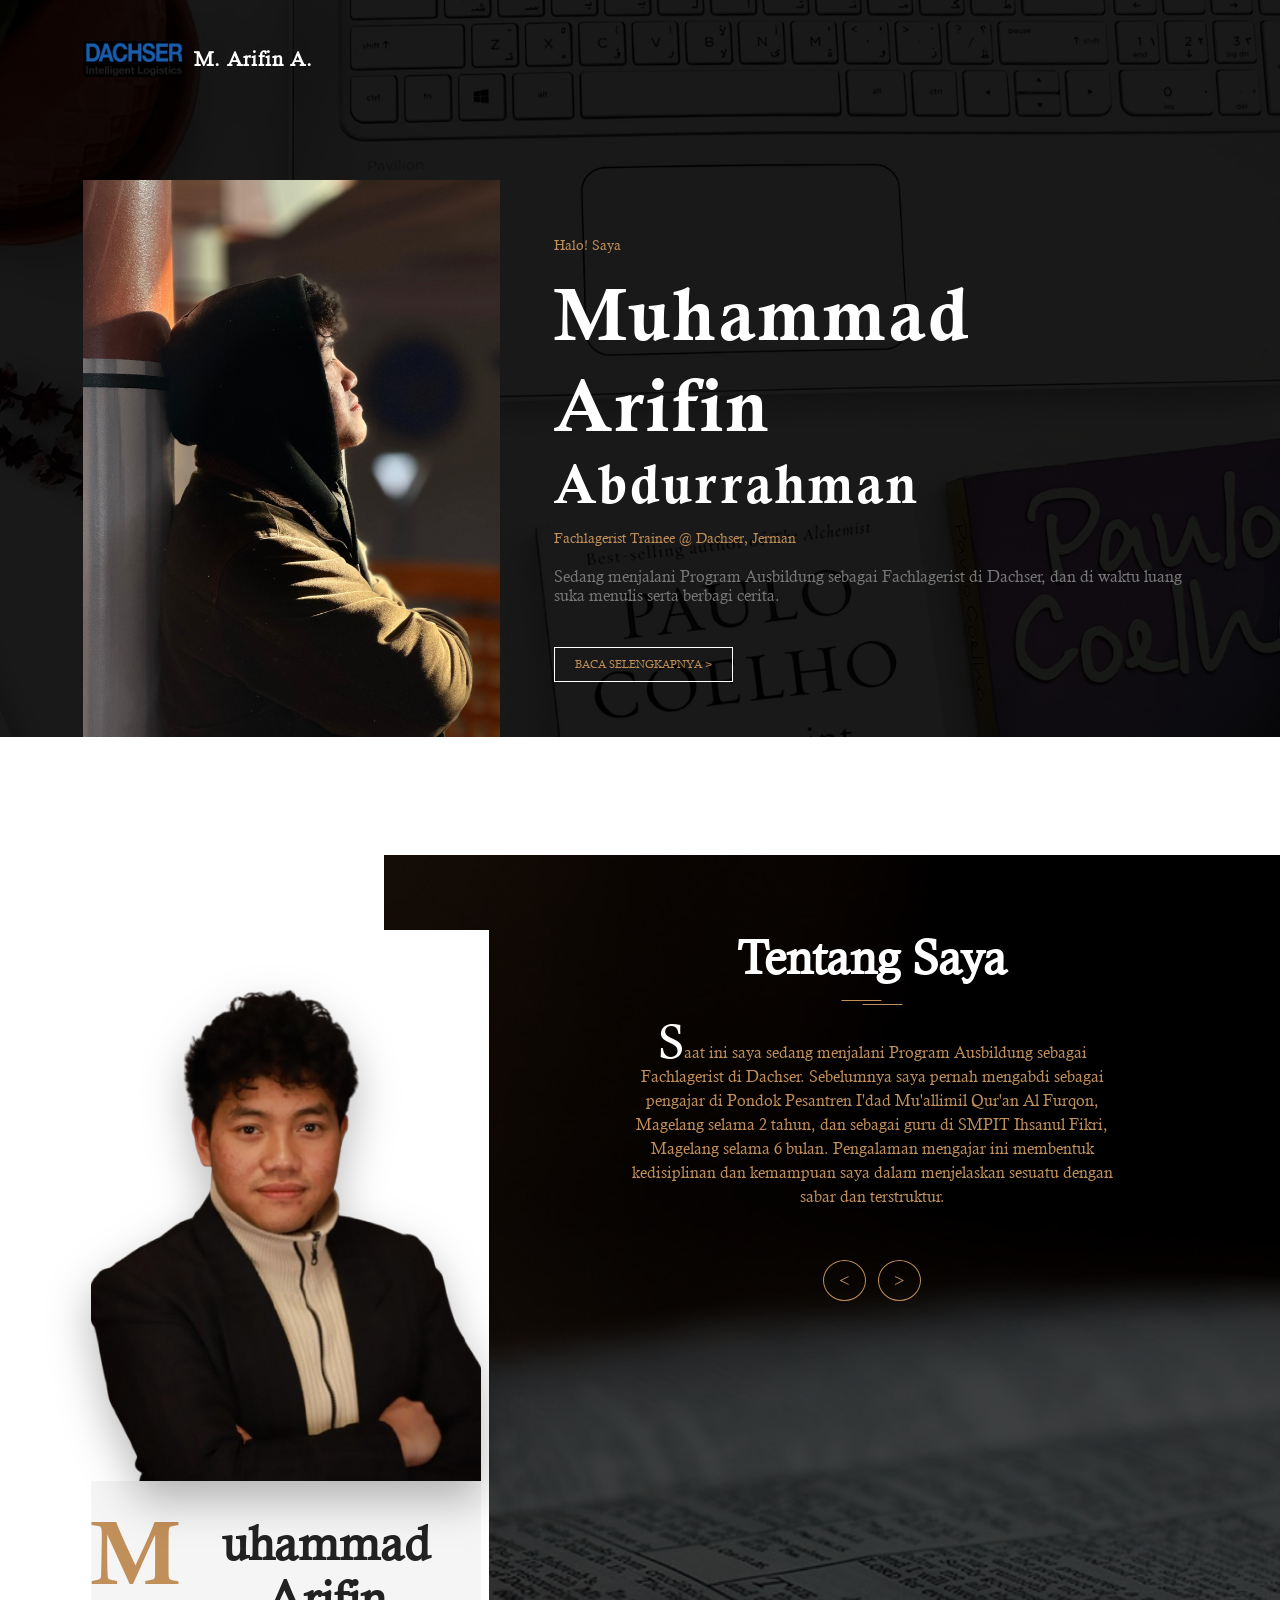
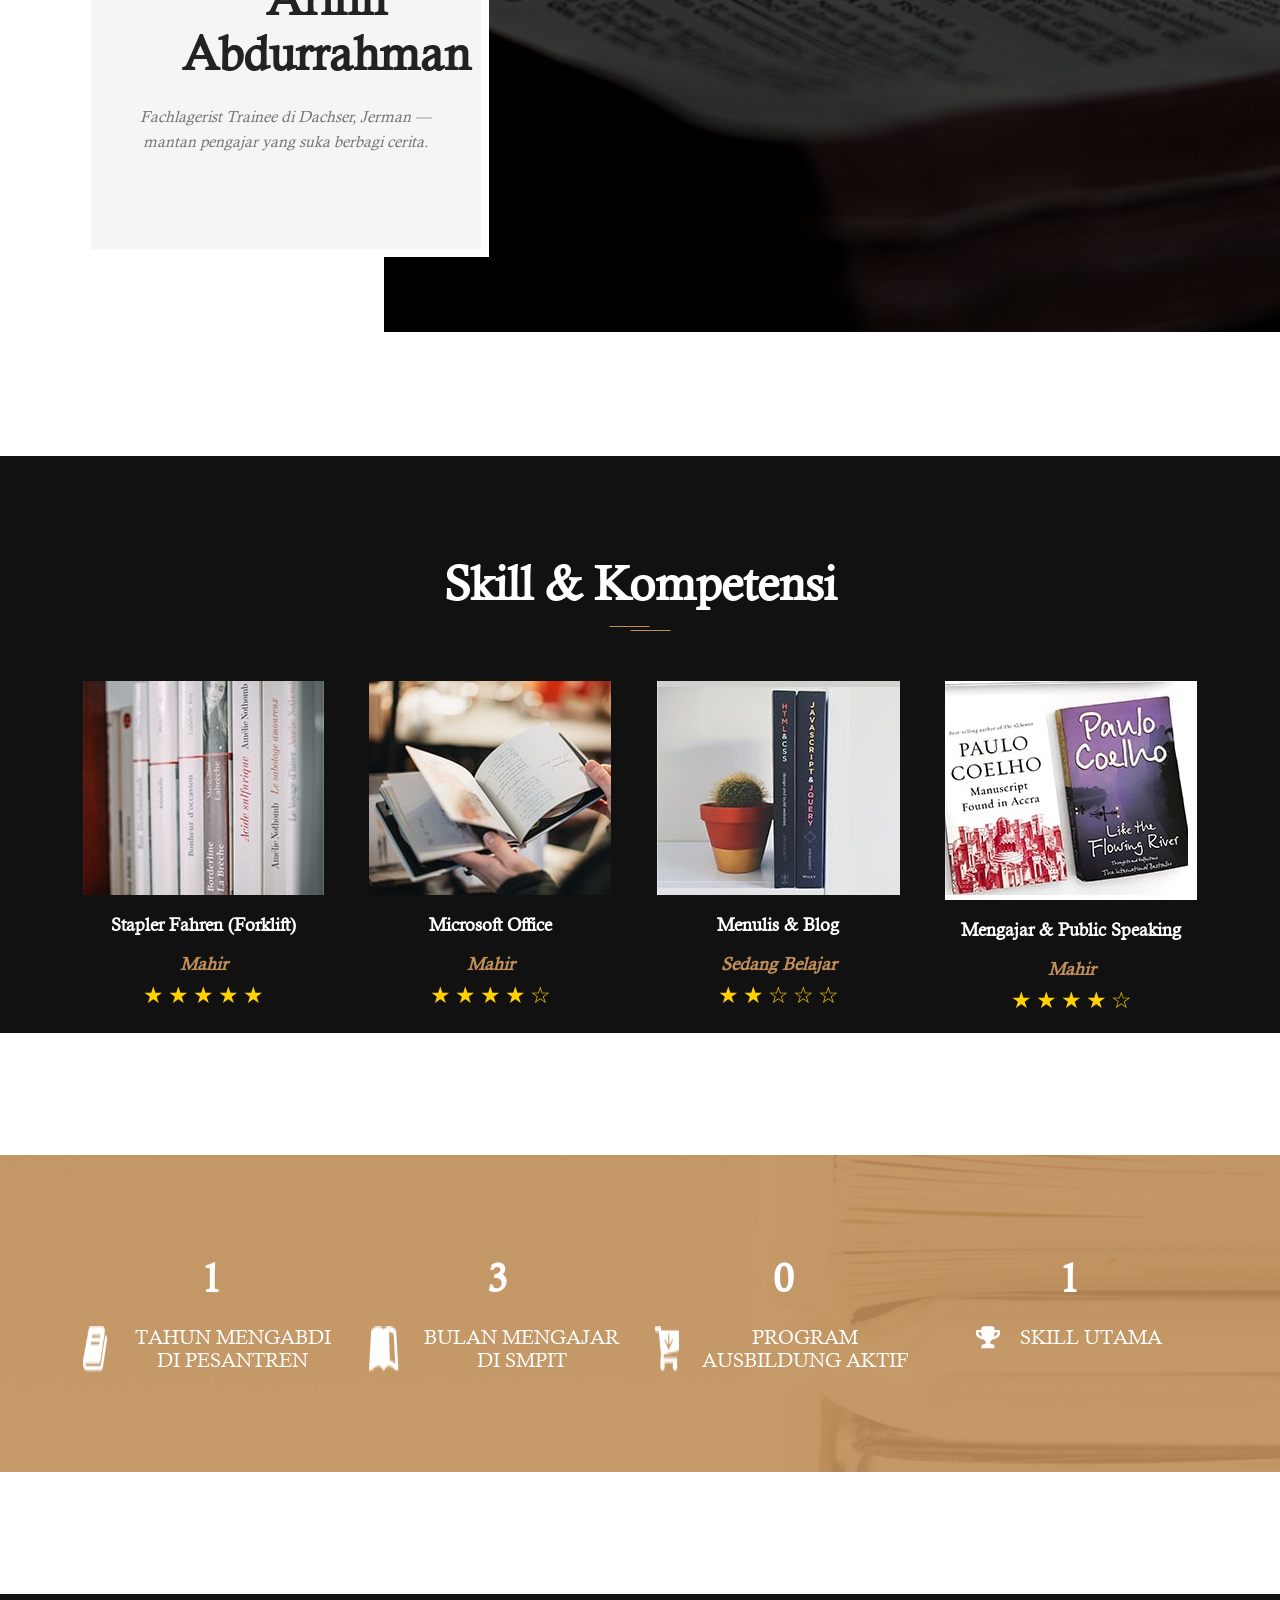
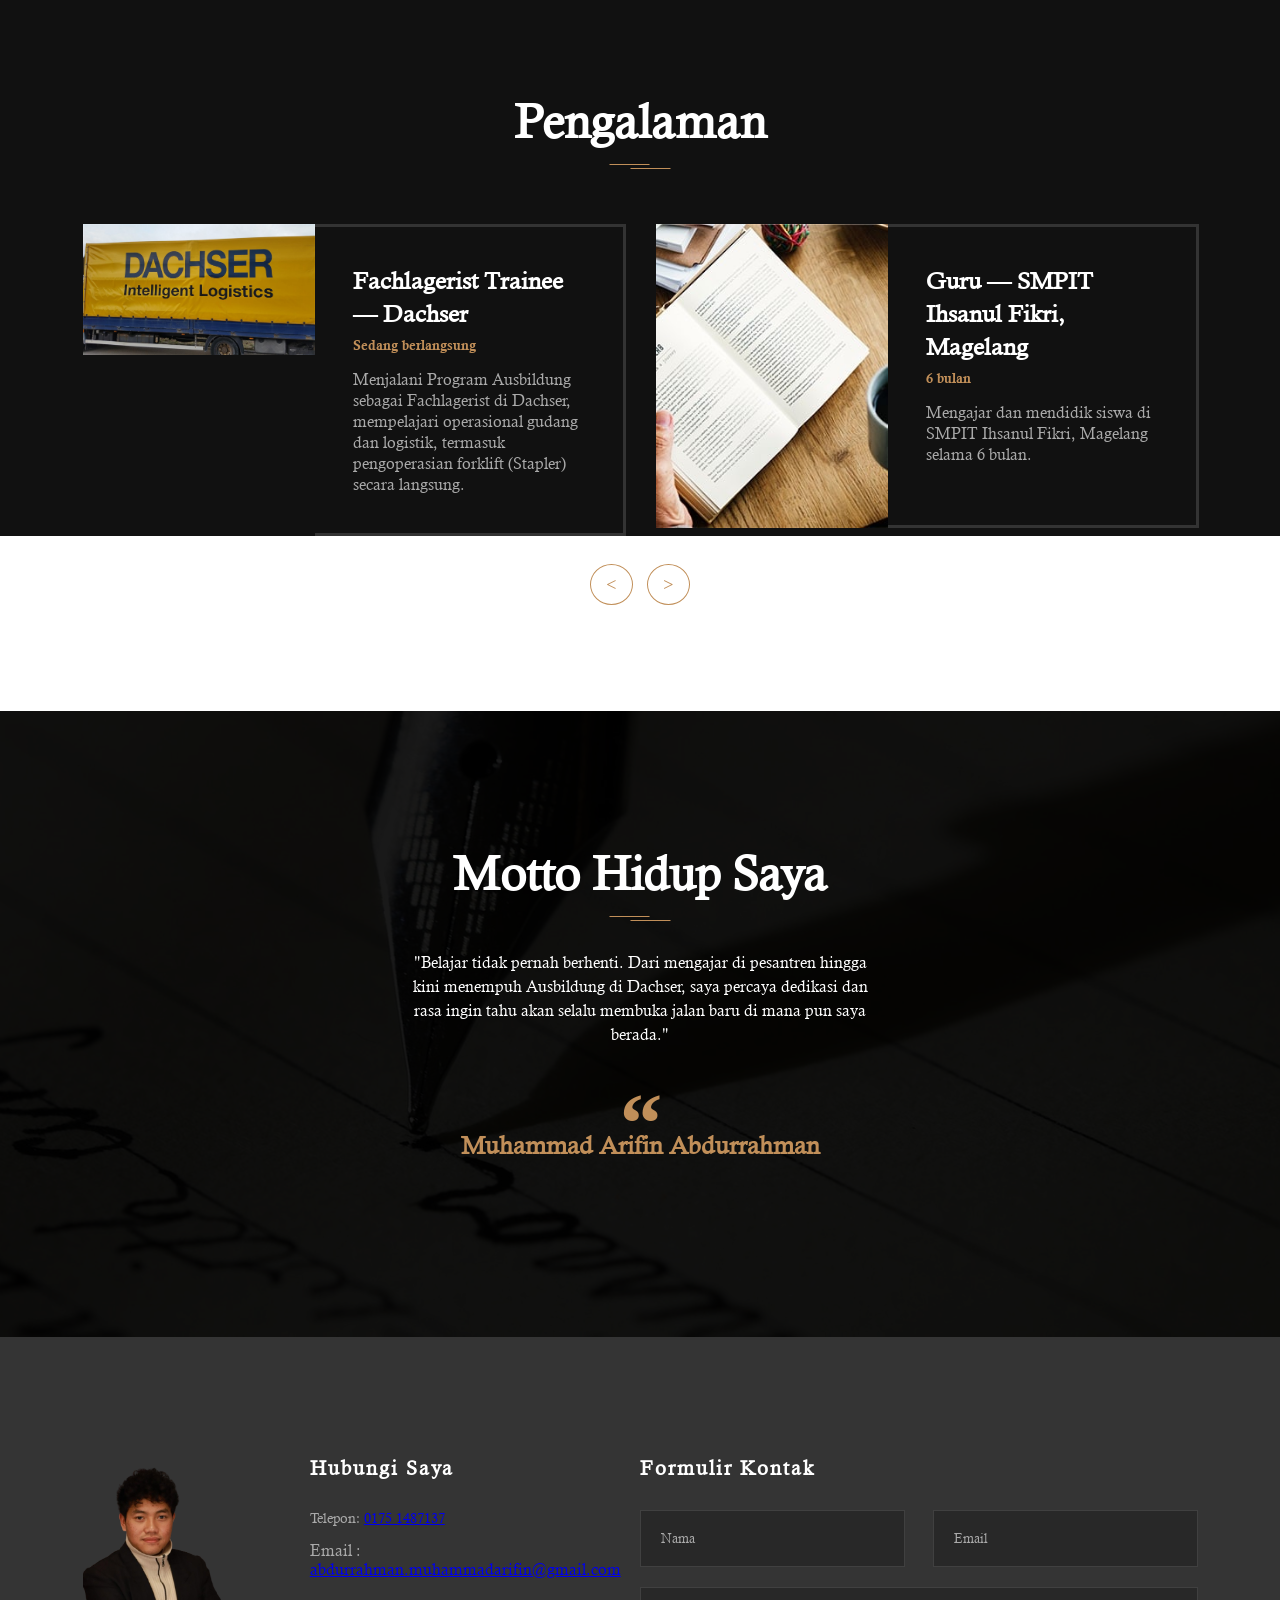
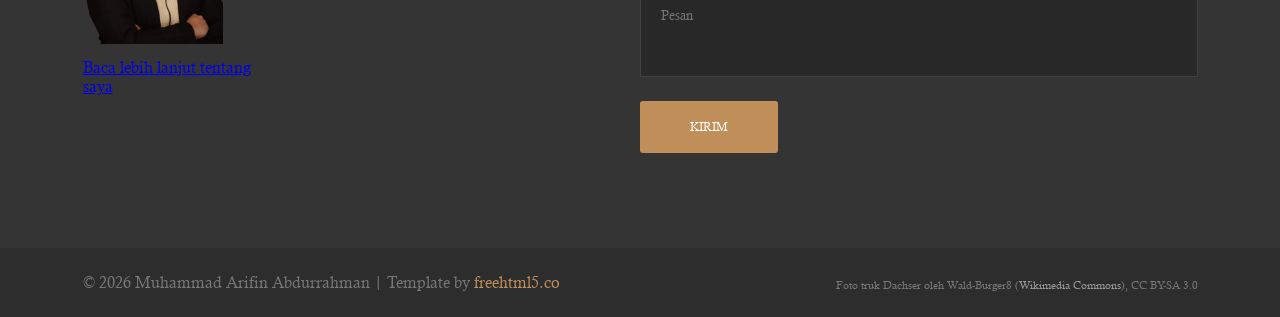
==== commit b0cafc15: "Ubah jadi situs blog personal: beranda-hub + 4 dunia, reframe kata-kata - index.html jadi beranda-hu" ====
--- a/v1/index.html
+++ b/v1/index.html
@@ -48,9 +48,9 @@
 				</div>
 				<div class="top-banner__text-down">
 					<h2 class="top-banner__h2 hero-name-down">Abdurrahman</h2>
-					<span class="brand-span">Fachlagerist Trainee @ Dachser | Calon Software Developer</span>
-				</div>
-				<p>Sedang menjalani Program Ausbildung sebagai Fachlagerist di Dachser, dengan minat besar untuk terjun ke dunia pengembangan software dan website.</p>
+					<span class="brand-span">Fachlagerist Trainee @ Dachser, Jerman</span>
+				</div>
+				<p>Sedang menjalani Program Ausbildung sebagai Fachlagerist di Dachser, dan di waktu luang suka menulis serta berbagi cerita.</p>
 				<a href="#tentang" class="brand-button">Baca selengkapnya > </a>
 			</div>
 		</div>
@@ -66,7 +66,7 @@
 				</div>
 				<div class="portfolio__bottom">
 					<div class="portfolio__name"><span>M</span><h2 class="universal-h2">uhammad Arifin Abdurrahman</h2></div>
-					<p>Fachlagerist Trainee di Dachser, mantan pengajar, dan calon Software/Web Developer.</p>
+					<p>Fachlagerist Trainee di Dachser, Jerman — mantan pengajar yang suka berbagi cerita.</p>
 				</div>
 			</article>
 			<div class="about-me__text reveal reveal-right">
@@ -76,8 +76,8 @@
 						<p><span>S</span>aat ini saya sedang menjalani Program Ausbildung sebagai Fachlagerist di Dachser. Sebelumnya saya pernah mengabdi sebagai pengajar di Pondok Pesantren I'dad Mu'allimil Qur'an Al Furqon, Magelang selama 2 tahun, dan sebagai guru di SMPIT Ihsanul Fikri, Magelang selama 6 bulan. Pengalaman mengajar ini membentuk kedisiplinan dan kemampuan saya dalam menjelaskan sesuatu dengan sabar dan terstruktur.</p>
 					</div>
 					<div class="about-me-single-slide">
-						<h2 class="universal-h2 universal-h2-bckg">Tujuan Saya</h2>
-						<p><span>S</span>elain menjalani Ausbildung, saya memiliki ketertarikan besar pada dunia Software Developer dan Web Developer, meskipun saya tidak punya latar belakang pendidikan coding sama sekali. Semuanya saya pelajari secara otodidak dengan bantuan AI, dan website CV ini sendiri adalah salah satu hasil belajar saya sejauh ini.</p>
+						<h2 class="universal-h2 universal-h2-bckg">Di Waktu Luang</h2>
+						<p><span>S</span>elain fokus menjalani Ausbildung di Dachser yang saya nikmati, di waktu senggang saya suka menulis dan berbagi cerita, serta sesekali ngulik hal-hal baru dibantu AI — sekadar buat mengisi waktu dan tetap penasaran.</p>
 					</div>
 					<div class="about-me-single-slide">
 						<h2 class="universal-h2 universal-h2-bckg">Waktu Luang</h2>
@@ -129,9 +129,9 @@
 				</div>
 				<div class="single-book reveal-item">
 					<a href="#" class="single-book__img">
-						<img src="./images/books-2.jpg" alt="skill web development">
+						<img src="./images/books-2.jpg" alt="buku bacaan di waktu luang">
 					</a>
-					<h4 class="single-book__title">Web Development</h4>
+					<h4 class="single-book__title">Menulis & Blog</h4>
 					<span class="single-book__price">Sedang Belajar</span>
 					<!-- star rating -->
 					<div class="rating">
@@ -245,7 +245,7 @@
 			<div class="about-me-slider reveal">
 				<div>
 					<h2 class="universal-h2 universal-h2-bckg">Motto Hidup Saya</h2>
-					<p>"Belajar tidak pernah berhenti. Dari mengajar di pesantren hingga kini menempuh Ausbildung di Dachser, saya percaya dedikasi dan rasa ingin tahu akan selalu membuka jalan baru — termasuk menuju dunia Software Developer."</p>
+					<p>"Belajar tidak pernah berhenti. Dari mengajar di pesantren hingga kini menempuh Ausbildung di Dachser, saya percaya dedikasi dan rasa ingin tahu akan selalu membuka jalan baru di mana pun saya berada."</p>
 					<img src="./images/quotes.svg" alt="quotes svg">
 					<h4>Muhammad Arifin Abdurrahman</h4>
 				</div>
